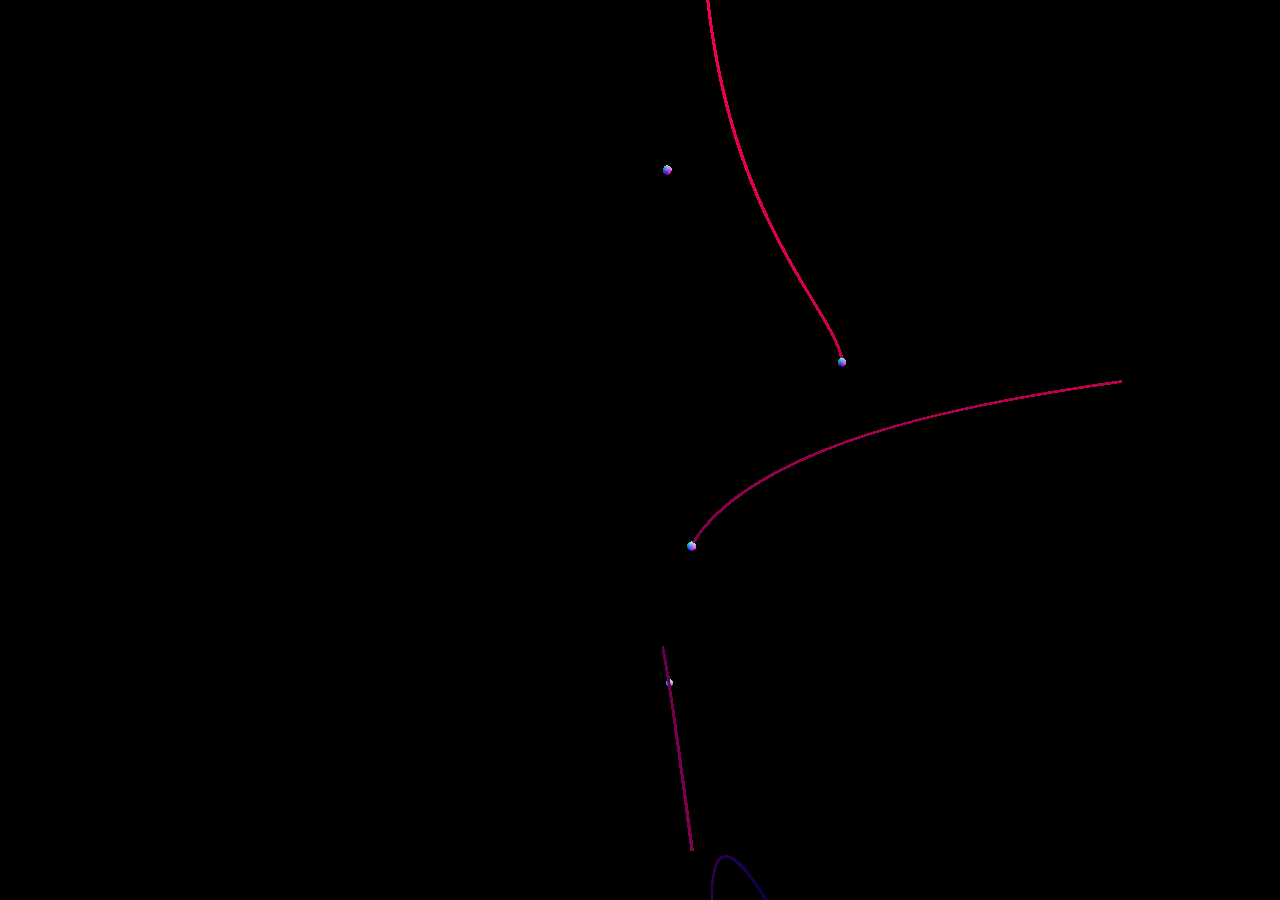
==== curve.html @ 16d2a189 "adding curve code" ====
<html>

<head>
  <style>

    html{ color:#fff; background:#000; }

    #container{
      width      : 100%;
      height     : 100%;
      position   : absolute;
      top        : 0px;
      left       : 0px;
      background : #000;
    }

  </style>
</head>
<body>
  
<script src = "lib/three.js"              ></script>
<script src = "lib/TrackballControls.js"  ></script>

<script src = "js/LinkArch.js"            ></script>

<script>

  var sceneSize = 5000;
  init();
  animate();

function init(){

    scene = new THREE.Scene();
    
    camera = new THREE.PerspectiveCamera( 
      50 ,
      window.innerWidth / window.innerHeight,
      sceneSize / 100 ,
      sceneSize * 40
    );

    // placing our camera position so it can see everything
    camera.position.z = sceneSize;

    camera.velocity = new THREE.Vector3();

    controls = new THREE.TrackballControls( camera );

    // Getting the container in the right location
    container     = document.createElement( 'div' );
    container.id  = 'container';
    
    document.body.appendChild( container );


    // Setting up our Renderer
    renderer = new THREE.WebGLRenderer();

    renderer.setSize( window.innerWidth, window.innerHeight );
    container.appendChild( renderer.domElement );


    // Making sure our renderer is always the right size
    window.addEventListener( 'resize', onWindowResize , false );

    var linkArch = new LinkArch();

}


function animate(){

  controls.update();
  renderer.render( scene , camera );

  requestAnimationFrame( animate );

}

// Resets the renderer to be the proper size
function onWindowResize(){

  camera.aspect = window.innerWidth / window.innerHeight;
  camera.updateProjectionMatrix();

  renderer.setSize( window.innerWidth, window.innerHeight );

}

</script>
</body>
</html>
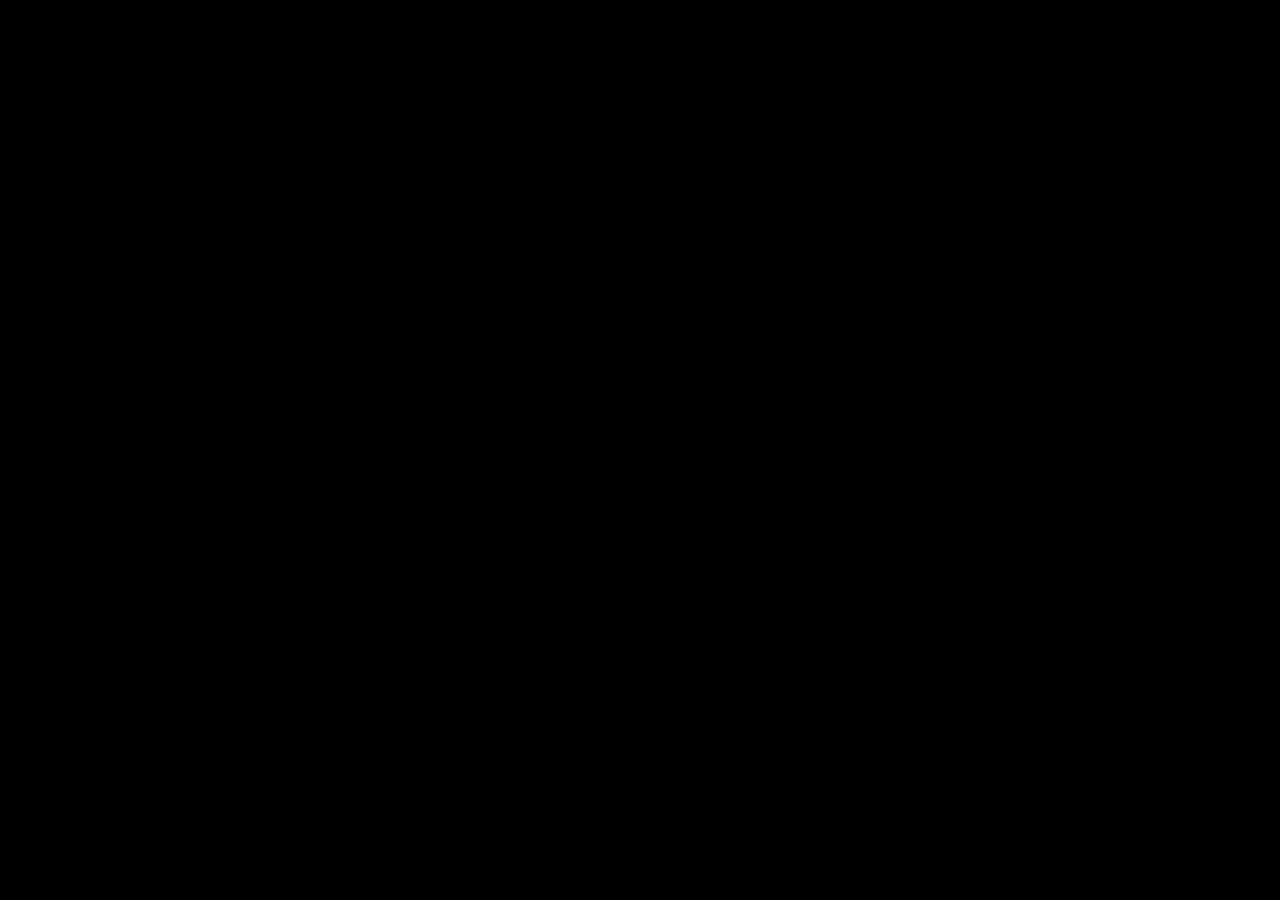
==== commit ad3c693e: "removing some shaders, adding some new ones" ====
--- a/curve.html
+++ b/curve.html
@@ -18,18 +18,49 @@
   </style>
 </head>
 <body>
-  
+
+<script src = "lib/underscore.js"         ></script>
 <script src = "lib/three.js"              ></script>
+<script src = "lib/jquery.min.js"         ></script>
+<script src = "lib/ShaderLoader.js"       ></script>
 <script src = "lib/TrackballControls.js"  ></script>
+
+<script src = "lib/Stream.js"             ></script>
+<script src = "lib/UserAudio.js"          ></script>
+<script src = "lib/AudioController.js"    ></script>
+<script src = "lib/AudioTexture.js"       ></script>
 
 <script src = "js/LinkArch.js"            ></script>
 
 <script>
 
   var sceneSize = 5000;
-  init();
-  animate();
+  //init();
+  //animate();
 
+  
+  var audioController = new AudioController();
+
+  //audioController.mute.gain.value = 0;
+
+var stream = new Stream(  'audio/slowDance.mp3',audioController  );
+
+
+   var shaders = new ShaderLoader('shaders');
+
+
+  shaders.load( 'vs-curve' , 'curve' , 'vertex' );
+  shaders.load( 'fs-curve' , 'curve' , 'fragment' );
+
+  var t_combo       = THREE.ImageUtils.loadTexture( 'img/iri/combo.png' );
+  
+  shaders.shaderSetLoaded = function(){
+
+    init();
+    animate();
+    stream.play();
+
+  }
 function init(){
 
     scene = new THREE.Scene();
@@ -65,6 +96,35 @@
     // Making sure our renderer is always the right size
     window.addEventListener( 'resize', onWindowResize , false );
 
+   
+    var tNormal   = THREE.ImageUtils.loadTexture( 'img/normals/moss_normal_map.jpg' );
+
+    tNormal.wrapS = THREE.RepeatWrapping; 
+    tNormal.wrapT = THREE.RepeatWrapping; 
+  
+    var uniforms = {
+
+      lightPos: { type:"v3" , value:camera.position },
+      tNormal:{type:"t",value:tNormal},
+      time:timer,
+      t_iri:{ type:"t" , value: t_combo },
+      t_audio:{ type:"t" , value: audioController.texture },
+      texScale:{type:"f" , value:.001},
+      normalScale:{type:"f" , value:.8},
+
+    }
+
+    vertexShader   = shaders.vertexShaders.curve;
+    fragmentShader = shaders.fragmentShaders.curve;
+
+    var material = new THREE.ShaderMaterial({
+
+      uniforms: uniforms,
+      vertexShader: vertexShader,
+      fragmentShader: fragmentShader
+
+    });
+
     var linkArch = new LinkArch();
 
 }
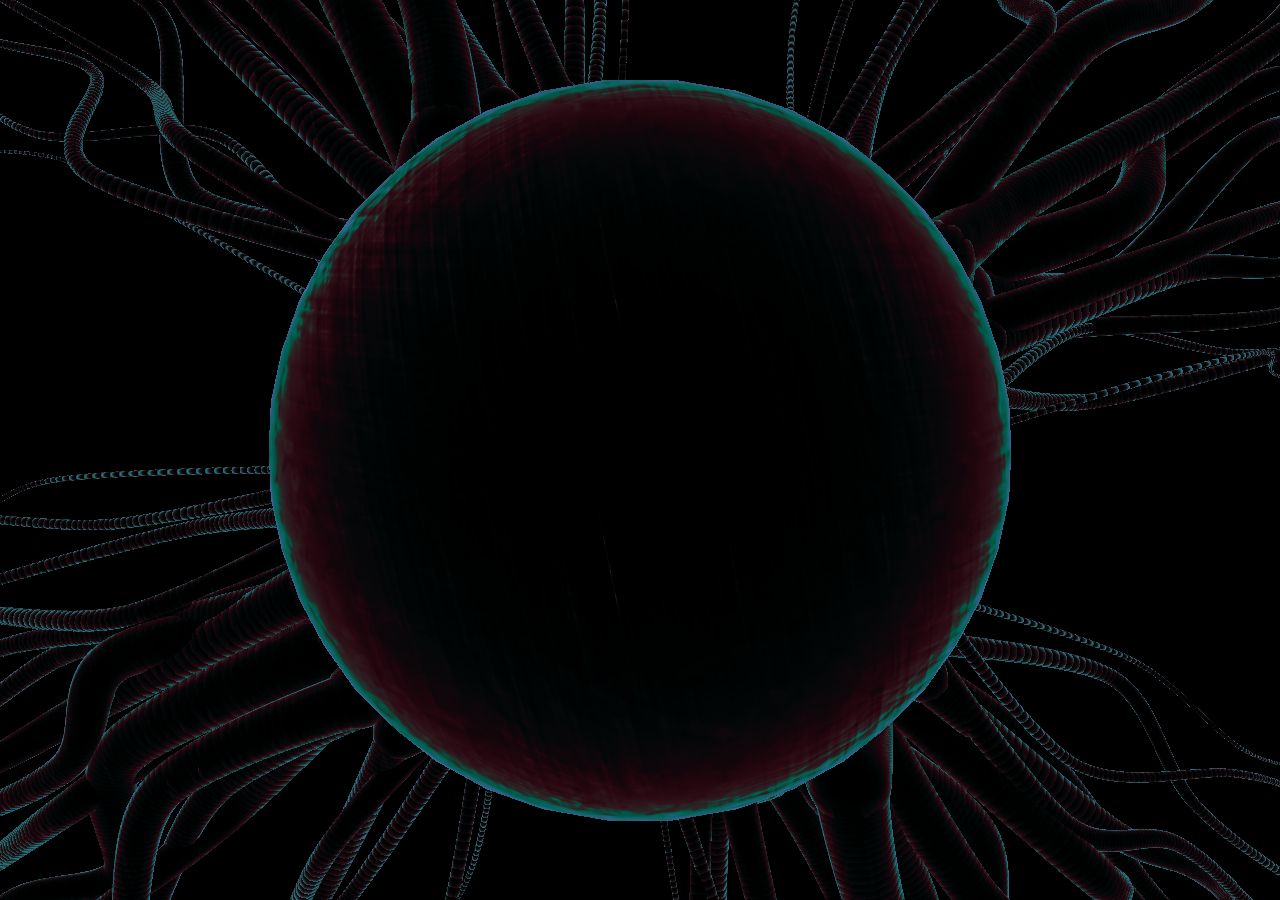
==== commit cdd148d5: "nothing really that interesting done" ====
--- a/curve.html
+++ b/curve.html
@@ -38,29 +38,63 @@
   //init();
   //animate();
 
+  var clock = new THREE.Clock();
   
   var audioController = new AudioController();
 
-  //audioController.mute.gain.value = 0;
-
-var stream = new Stream(  'audio/slowDance.mp3',audioController  );
-
-
+ // audioController.mute.gain.value = 0;
+ 
+  var timer = { type:"f" , value:0 }
+  var dT = { type:"f" , value:0 }
+  var stream = new Stream(  'audio/needs.mp3',audioController  );
+
+  var userMedia = new UserAudio( audioController );
+  console.log( userMedia );
+
+ /* userMedia.onStreamCreated = function(){
+
+    init();
+    animate();
+
+  }*/
+  
    var shaders = new ShaderLoader('shaders');
 
 
   shaders.load( 'vs-curve' , 'curve' , 'vertex' );
   shaders.load( 'fs-curve' , 'curve' , 'fragment' );
-
-  var t_combo       = THREE.ImageUtils.loadTexture( 'img/iri/combo.png' );
-  
+  
+  shaders.load( 'vs-bee' , 'bee' , 'vertex' );
+  shaders.load( 'fs-bee' , 'bee' , 'fragment' );
+
   shaders.shaderSetLoaded = function(){
 
-    init();
+     init();
     animate();
     stream.play();
 
   }
+
+  var t_combo = THREE.ImageUtils.loadTexture( 'img/iri/t_combo.png' );
+
+  var t_red         = THREE.ImageUtils.loadTexture( 'img/iri/red.png' );
+  var t_turq        = THREE.ImageUtils.loadTexture( 'img/iri/turq.png' );
+  var t_pinkRed     = THREE.ImageUtils.loadTexture( 'img/iri/pinkRed.png' );
+  var t_gold        = THREE.ImageUtils.loadTexture( 'img/iri/gold.png' );
+  var t_combo       = THREE.ImageUtils.loadTexture( 'img/iri/combo.png' );
+  var t_yellowPurp  = THREE.ImageUtils.loadTexture( 'img/iri/neonYellowPurp.png' );
+  var t_wet         = THREE.ImageUtils.loadTexture( 'img/iri/greenBluePurp.png' );
+  var t_orangeTurq  = THREE.ImageUtils.loadTexture( 'img/iri/orangeTurq.png' );
+
+  var n_carbon = THREE.ImageUtils.loadTexture( 'img/normals/carbonFiber.png' );
+  var n_snow   = THREE.ImageUtils.loadTexture( 'img/normals/ice-snow.jpg' );
+  var n_sand   = THREE.ImageUtils.loadTexture( 'img/normals/sand.png' );
+  var n_rock   = THREE.ImageUtils.loadTexture( 'img/normals/rock.png' );
+  var n_ice    = THREE.ImageUtils.loadTexture( 'img/normals/7723-normal.jpg' );
+  var n_moss   = THREE.ImageUtils.loadTexture( 'img/normals/moss_normal_map.jpg' );
+
+
+
 function init(){
 
     scene = new THREE.Scene();
@@ -97,20 +131,20 @@
     window.addEventListener( 'resize', onWindowResize , false );
 
    
-    var tNormal   = THREE.ImageUtils.loadTexture( 'img/normals/moss_normal_map.jpg' );
+    var tNormal   = n_ice;
 
     tNormal.wrapS = THREE.RepeatWrapping; 
     tNormal.wrapT = THREE.RepeatWrapping; 
   
     var uniforms = {
 
-      lightPos: { type:"v3" , value:camera.position },
+      lightPos: { type:"v3" , value: new THREE.Vector3() },
       tNormal:{type:"t",value:tNormal},
       time:timer,
-      t_iri:{ type:"t" , value: t_combo },
+      t_iri:{ type:"t" , value: t_turq },
       t_audio:{ type:"t" , value: audioController.texture },
       texScale:{type:"f" , value:.001},
-      normalScale:{type:"f" , value:.8},
+      normalScale:{type:"f" , value:.3},
 
     }
 
@@ -125,13 +159,67 @@
 
     });
 
-    var linkArch = new LinkArch();
+    var linkArch = new LinkArch( material );
+
+
+    CUBE_VEL = new THREE.Vector3( 0 , 1 , 0 );
+    var tNormal   = n_moss;
+
+    tNormal.wrapS = THREE.RepeatWrapping; 
+    tNormal.wrapT = THREE.RepeatWrapping; 
+  
+    var uniforms = {
+
+      lightPos: { type:"v3" , value: new THREE.Vector3() },
+      tNormal:{type:"t",value:tNormal},
+      time:timer,
+      t_iri:{ type:"t" , value: t_yellowPurp },
+      t_audio:{ type:"t" , value: audioController.texture },
+      texScale:{type:"f" , value:.01},
+      normalScale:{type:"f" , value:2.3},
+      vVel:{ type:"v3" , value: CUBE_VEL }
+    
+    }
+
+    vertexShader   = shaders.vertexShaders.bee;
+    fragmentShader = shaders.fragmentShaders.bee;
+
+    var material = new THREE.ShaderMaterial({
+
+      uniforms: uniforms,
+      vertexShader: vertexShader,
+      fragmentShader: fragmentShader
+
+    });
+
+
+    //var g = new THREE.BoxGeometry( 300 , 300 ,300 ,100,100,100 );
+    var g = new THREE.IcosahedronGeometry( 3000 , 6 );
+    g.computeFaceNormals();
+    g.computeVertexNormals();
+    var mesh = new THREE.Mesh( 
+    g,
+    material
+    );
+
+    //mesh.position.y = 2000;
+    //scene.add( mesh );
 
 }
 
 
 function animate(){
 
+
+  CUBE_VEL.x = Math.sin( timer.value * .1 );
+  CUBE_VEL.y = Math.sin( timer.value * .3);
+  CUBE_VEL.z = Math.sin( timer.value * .5);
+
+  CUBE_VEL.normalize();
+
+   audioController.update();
+    dT.value = clock.getDelta();
+    timer.value += dT.value;
   controls.update();
   renderer.render( scene , camera );
 
